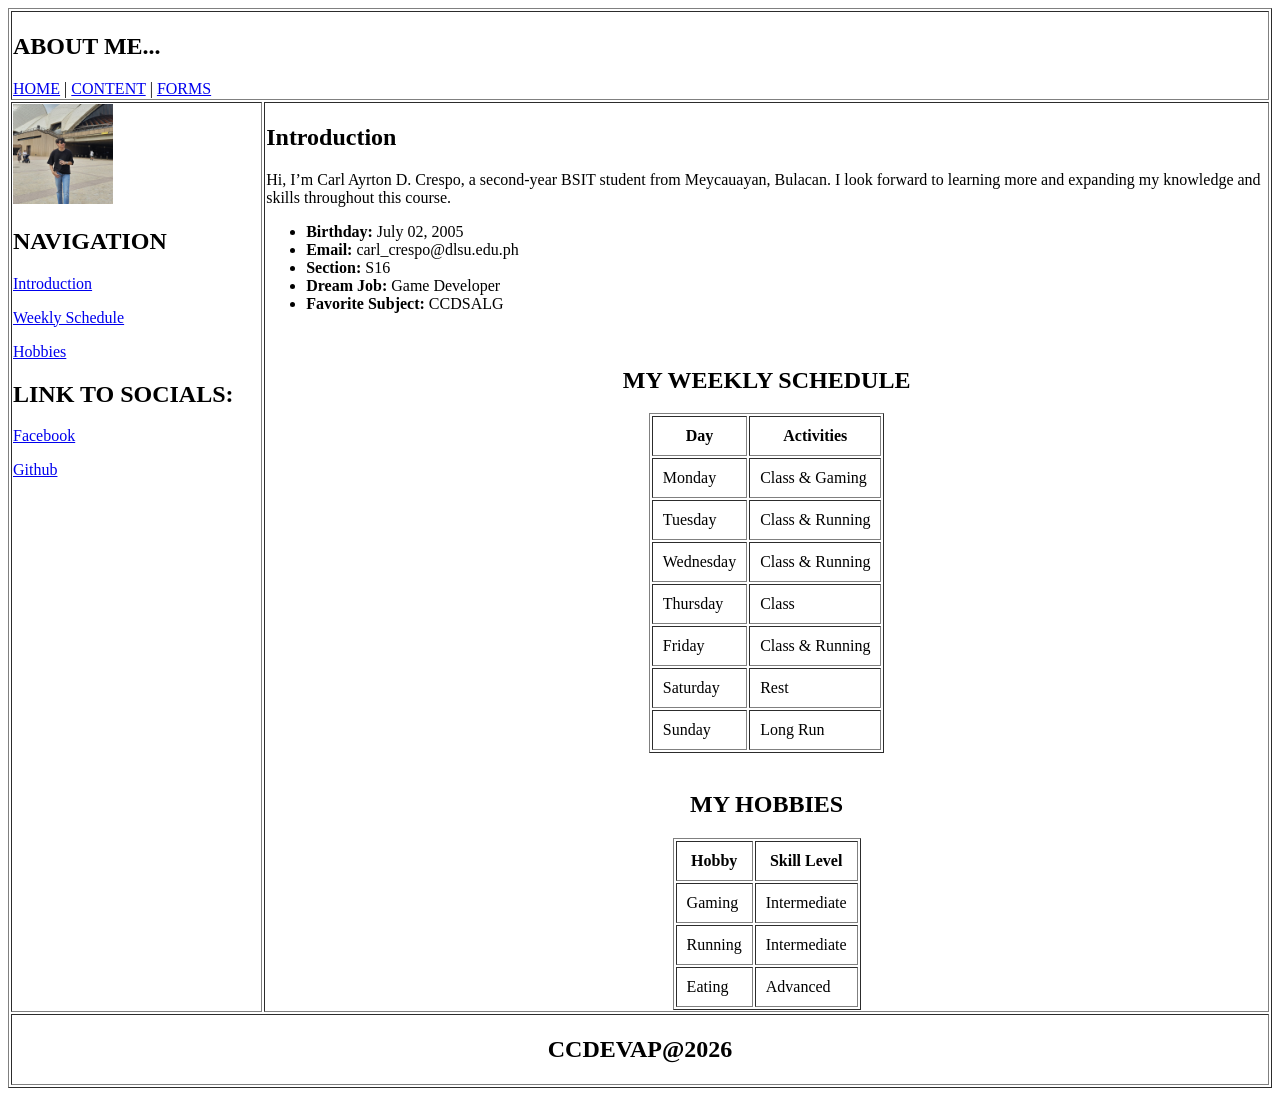
==== index.html @ 4e7ba5be "HO1 html files" ====
<!DOCTYPE html>
<html>

<head>
    <title>About Me</title>
</head>

<body>
<table border="1" width="100%">
    <tr>
        <td colspan="2">

            <header>
                <h2>ABOUT ME...</h2>
                <nav>
                    <a href="index.html">HOME</a> |
                    <a href="content.html">CONTENT</a> |
                    <a href="forms.html">FORMS</a>
                </nav>
            </header>
        </td>
    </tr>

    <tr>
        <td width="20%" valign="top">
            <aside>
                <img src="image.jpg" width="100" alt="Profile Picture">

                <h2>NAVIGATION</h2>
                <p><a href="#intro">Introduction</a></p>
                <p><a href="#schedule">Weekly Schedule</a></p>
                <p><a href="#hobbies">Hobbies</a></p>

                <h2>LINK TO SOCIALS:</h2>
                <p>
                    <a href="https://www.facebook.com/carlayrton.crespo" target="_blank">
                        Facebook
                    </a>
                </p>
                <p>
                    <a href="https://github.com/bodalciouz" target="_blank">
                        Github
                    </a>
                </p>
            </aside>
        </td>

        <td valign="top">
            <main>
                <section id="intro">
                    <h1>Introduction</h1>
                    <p>
                        Hi, I’m Carl Ayrton D. Crespo, a second-year BSIT student from Meycauayan, Bulacan.
                        I look forward to learning more and expanding my knowledge and skills throughout this course.
                    </p>
                    <ul>
                        <li><b>Birthday:</b> July 02, 2005</li>
                        <li><b>Email:</b> carl_crespo@dlsu.edu.ph</li>
                        <li><b>Section:</b> S16</li>
                        <li><b>Dream Job:</b> Game Developer</li>
                        <li><b>Favorite Subject:</b> CCDSALG</li>
                    </ul>
                </section>
                <br>
                <section id="schedule">
                    <center>
                        <h2>MY WEEKLY SCHEDULE</h2>
                        <table border="1" cellpadding="10">
                            <tr>
                                <th>Day</th>
                                <th>Activities</th>
                            </tr>
                            <tr>
                                <td>Monday</td>
                                <td>Class & Gaming</td>
                            </tr>
                            <tr>
                                <td>Tuesday</td>
                                <td>Class & Running</td>
                            </tr>
                            <tr>
                                <td>Wednesday</td>
                                <td>Class & Running</td>
                            </tr>
                            <tr>
                                <td>Thursday</td>
                                <td>Class</td>
                            </tr>
                            <tr>
                                <td>Friday</td>
                                <td>Class & Running</td>
                            </tr>
                            <tr>
                                <td>Saturday</td>
                                <td>Rest</td>
                            </tr>
                            <tr>
                                <td>Sunday</td>
                                <td>Long Run</td>
                            </tr>
                        </table>
                    </center>
                </section>
                <br>
                <section id="hobbies">
                    <center>
                        <h2>MY HOBBIES</h2>
                        <table border="1" cellpadding="10">
                            <tr>
                                <th>Hobby</th>
                                <th>Skill Level</th>
                            </tr>
                            <tr>
                                <td>Gaming</td>
                                <td>Intermediate</td>
                            </tr>
                            <tr>
                                <td>Running</td>
                                <td>Intermediate</td>
                            </tr>
                            <tr>
                                <td>Eating</td>
                                <td>Advanced</td>
                            </tr>
                        </table>
                    </center>
                </section>
            </main>
        </td>
    </tr>

    <tr>
        <td colspan="2">
            <footer>
                <center>
                    <h2>CCDEVAP@2026</h2>
                </center>
            </footer>
        </td>
    </tr>
</table>
</body>
</html>
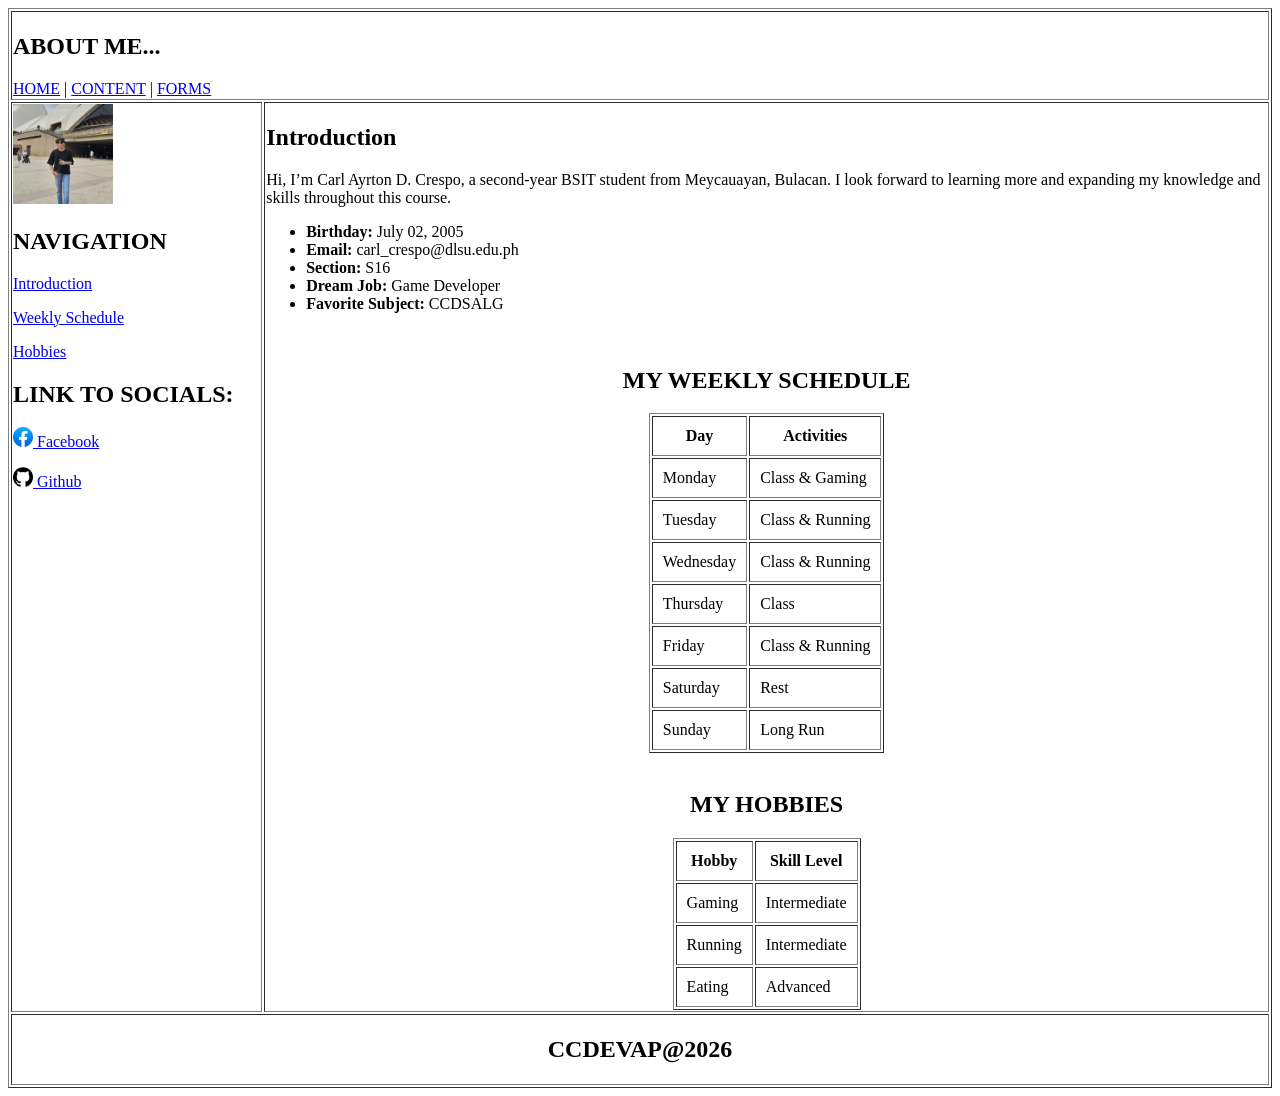
==== commit c115fb2c: "Revisions" ====
--- a/index.html
+++ b/index.html
@@ -34,11 +34,13 @@
                 <h2>LINK TO SOCIALS:</h2>
                 <p>
                     <a href="https://www.facebook.com/carlayrton.crespo" target="_blank">
+                        <img src="fb.png" width="20" alt="Facebook Icon">
                         Facebook
                     </a>
                 </p>
                 <p>
                     <a href="https://github.com/bodalciouz" target="_blank">
+                        <img src="github.png" width="20" alt="GitHub Icon">
                         Github
                     </a>
                 </p>
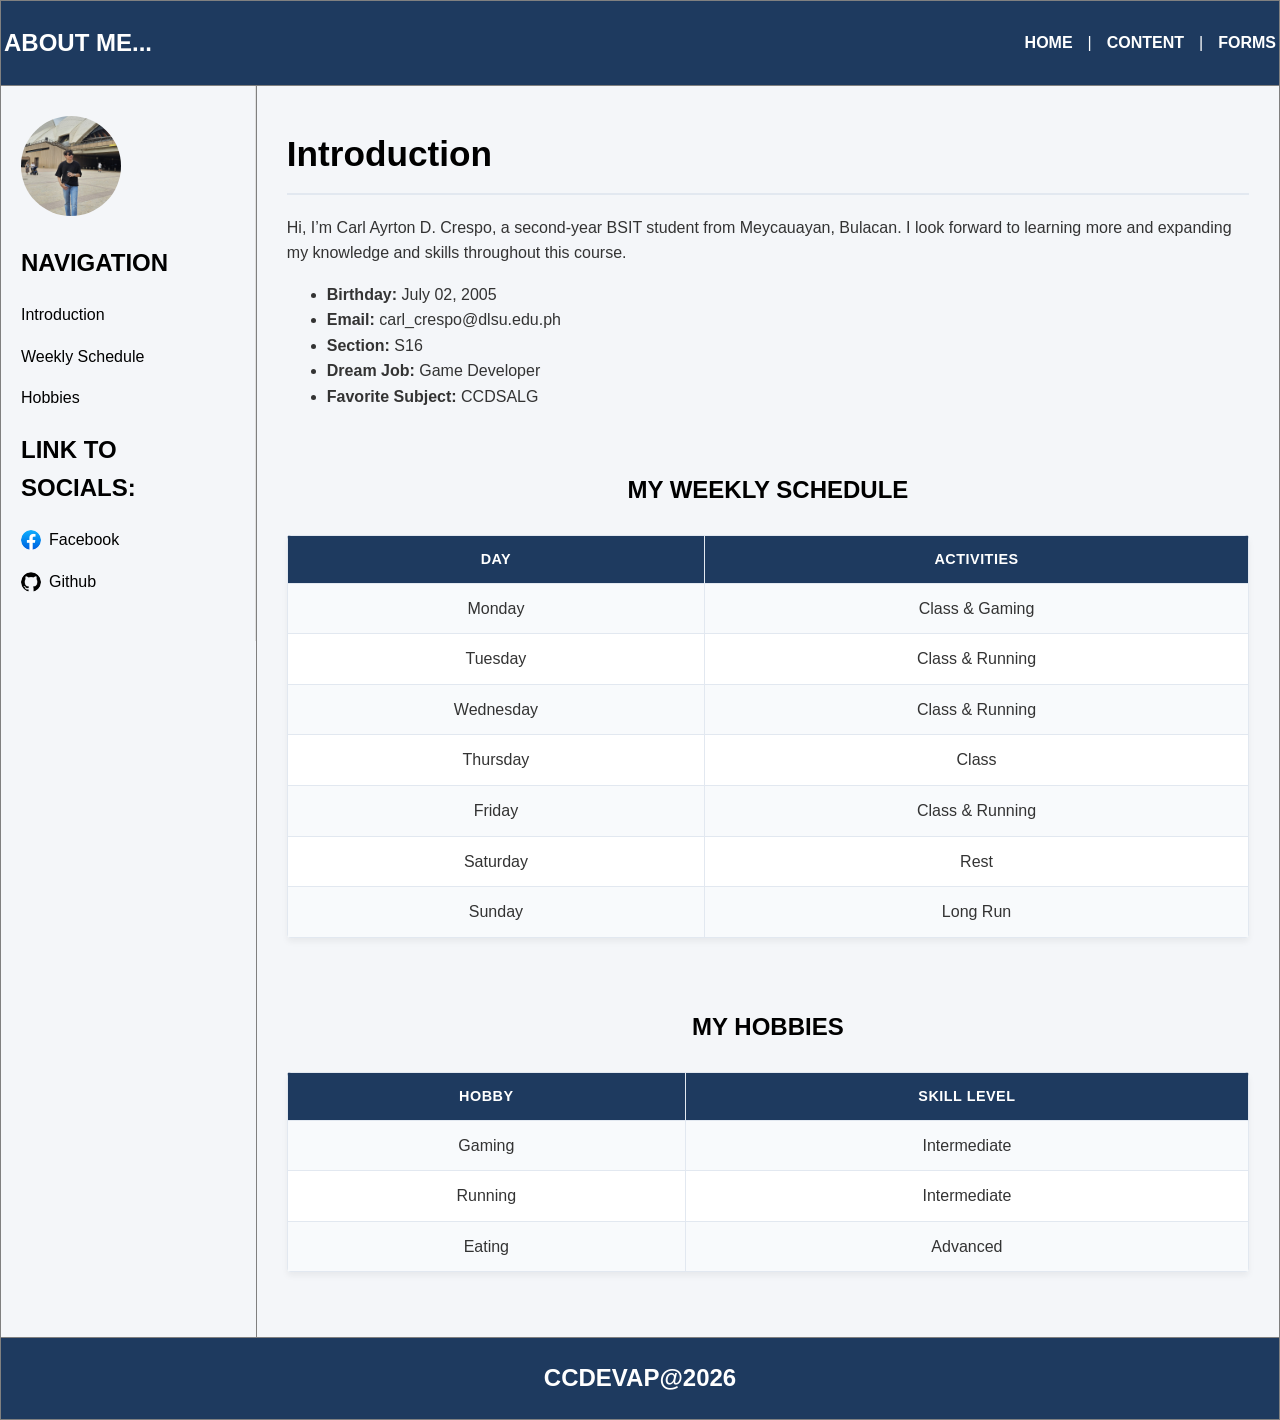
==== commit 16781e9f: "HO2" ====
--- a/index.html
+++ b/index.html
@@ -3,6 +3,7 @@
 
 <head>
     <title>About Me</title>
+    <link rel="stylesheet" href="styles.css">
 </head>
 
 <body>
@@ -11,7 +12,7 @@
         <td colspan="2">
 
             <header>
-                <h2>ABOUT ME...</h2>
+                <h2 id="page-title">ABOUT ME...</h2>
                 <nav>
                     <a href="index.html">HOME</a> |
                     <a href="content.html">CONTENT</a> |
@@ -24,14 +25,14 @@
     <tr>
         <td width="20%" valign="top">
             <aside>
-                <img src="image.jpg" width="100" alt="Profile Picture">
+                <img src="image.jpg" width="100" class=""alt="Profile Picture">
 
-                <h2>NAVIGATION</h2>
+                <h2 id="title">NAVIGATION</h2>
                 <p><a href="#intro">Introduction</a></p>
                 <p><a href="#schedule">Weekly Schedule</a></p>
                 <p><a href="#hobbies">Hobbies</a></p>
 
-                <h2>LINK TO SOCIALS:</h2>
+                <h2 id="title">LINK TO SOCIALS:</h2>
                 <p>
                     <a href="https://www.facebook.com/carlayrton.crespo" target="_blank">
                         <img src="fb.png" width="20" alt="Facebook Icon">
@@ -66,8 +67,8 @@
                 <br>
                 <section id="schedule">
                     <center>
-                        <h2>MY WEEKLY SCHEDULE</h2>
-                        <table border="1" cellpadding="10">
+                        <h2 id="title">MY WEEKLY SCHEDULE</h2>
+                        <table class="data-table">
                             <tr>
                                 <th>Day</th>
                                 <th>Activities</th>
@@ -106,8 +107,8 @@
                 <br>
                 <section id="hobbies">
                     <center>
-                        <h2>MY HOBBIES</h2>
-                        <table border="1" cellpadding="10">
+                        <h2 id="title">MY HOBBIES</h2>
+                        <table class="data-table">
                             <tr>
                                 <th>Hobby</th>
                                 <th>Skill Level</th>
--- a/styles.css
+++ b/styles.css
@@ -0,0 +1,212 @@
+/*
+CCDEVAP - HO2
+ Crespo, Carl
+ S16
+ 05/21/26
+*/
+
+body{
+    font-family: 'Segoe UI', Tahoma, Geneva, Verdana, sans-serif;
+    background-color: #f4f6f9;
+    color: #333333;
+    margin: 0;
+    line-height: 1.6;
+}
+
+table{
+    border-collapse: collapse;
+    width: 100%;
+    background-color: transparent;
+}
+
+td {
+    vertical-align: top;
+    padding: 0;
+}
+
+header{
+    background-color: #1e3a5f;
+    color: white;
+    width: 100%;
+    box-sizing: border-box;
+    padding: 3px;
+    display: flex;
+    justify-content: space-between;
+    align-items: center;
+}
+
+nav{
+    display: flex;
+    justify-content: center;
+    gap: 15px;
+}
+
+nav a{
+    text-decoration: none;
+    color: white;
+    font-weight: bold;
+    margin: 0;
+}
+
+nav a:hover{
+    color: #708090;
+}
+
+nav a:visited{
+    color: #d1d5db;
+}
+
+nav a:active{
+    color: #0056b3;
+}
+
+aside{
+    width: 100%;
+    height: 100%;
+    box-sizing: border-box;
+    padding: 30px 20px;
+    border-right: 1px solid #e0e0e0;
+}
+
+aside img{
+    border-radius: 50%;
+}
+
+aside a{
+    display: flex;
+    align-items: center;
+    gap: 8px;
+    text-decoration: none;
+    color: #000000;
+    font-weight: 500;
+}
+
+aside a:hover{
+    color: #0056b3;
+    padding-left: 3px;
+}
+
+aside a:visited{
+    color: #6b7280;
+}
+
+aside a:active{
+    color: #0056b3;
+}
+
+main{
+    padding: 40px 30px;
+}
+
+h1{
+    color: #000000;
+    font-size: 2.2rem;
+    margin-top: 0;
+    margin-bottom: 20px;
+    border-bottom: 2px solid #e2e8f0;
+    padding-bottom: 10px;
+}
+
+h2, #page-title{
+    color: #FFFFFF;
+    font-size: 1.5rem;
+}
+
+#title,
+#loki,
+#song,
+#jiro {
+    color: #000000;
+    font-weight: 600;
+}
+
+.data-table{
+    border-collapse: collapse;
+    width: 100%;
+    margin: 25px auto;
+    background-color: white;
+    box-shadow: 0 4px 6px rgba(0,0,0,0.05);
+    border-radius: 4px;
+    overflow: hidden;
+}
+
+.data-table th,
+.data-table td{
+    border: 1px solid #e2e8f0;
+    padding: 12px 15px;
+    text-align: center;
+}
+
+.data-table th{
+    background-color: #1e3a5f;
+    color: white;
+    font-weight: 600;
+    text-transform: uppercase;
+    font-size: 0.9rem;
+    letter-spacing: 0.5px;
+}
+
+.data-table tr:nth-child(even){
+    background-color: #f8fafc;
+}
+
+form input,
+form select,
+form textarea{
+    width: 100%;
+    box-sizing: border-box;
+    margin-top: 6px;
+    margin-bottom: 15px;
+    padding: 10px;
+    border: 1px solid #cbd5e1;
+    border-radius: 4px;
+    font-family: inherit;
+    transition: border-color 0.3s ease;
+}
+
+form input:focus,
+form select:focus,
+form textarea:focus{
+    outline: none;
+    border-color: #1e3a5f;
+}
+
+form label{
+    display: flex;
+    align-items: center;
+    gap: 8px;
+    margin-bottom: 6px;
+}
+
+form label input[type="radio"],
+form label input[type="checkbox"]{
+    width: auto;
+    margin: 0;
+}
+
+input[type="submit"],
+input[type="reset"]{
+    width: auto;
+    background-color: #1e3a5f;
+    color: white;
+    border: none;
+    padding: 10px 20px;
+    font-weight: bold;
+    border-radius: 4px;
+    cursor: pointer;
+    transition: background-color 0.3s ease;
+}
+
+input[type="submit"]:hover,
+input[type="reset"]:hover{
+    background-color: #122540;
+}
+
+footer{
+    background-color: #1e3a5f;
+    color: white;
+    width: 100%;
+    box-sizing: border-box;
+    padding: 1px;
+    text-align: center;
+}
